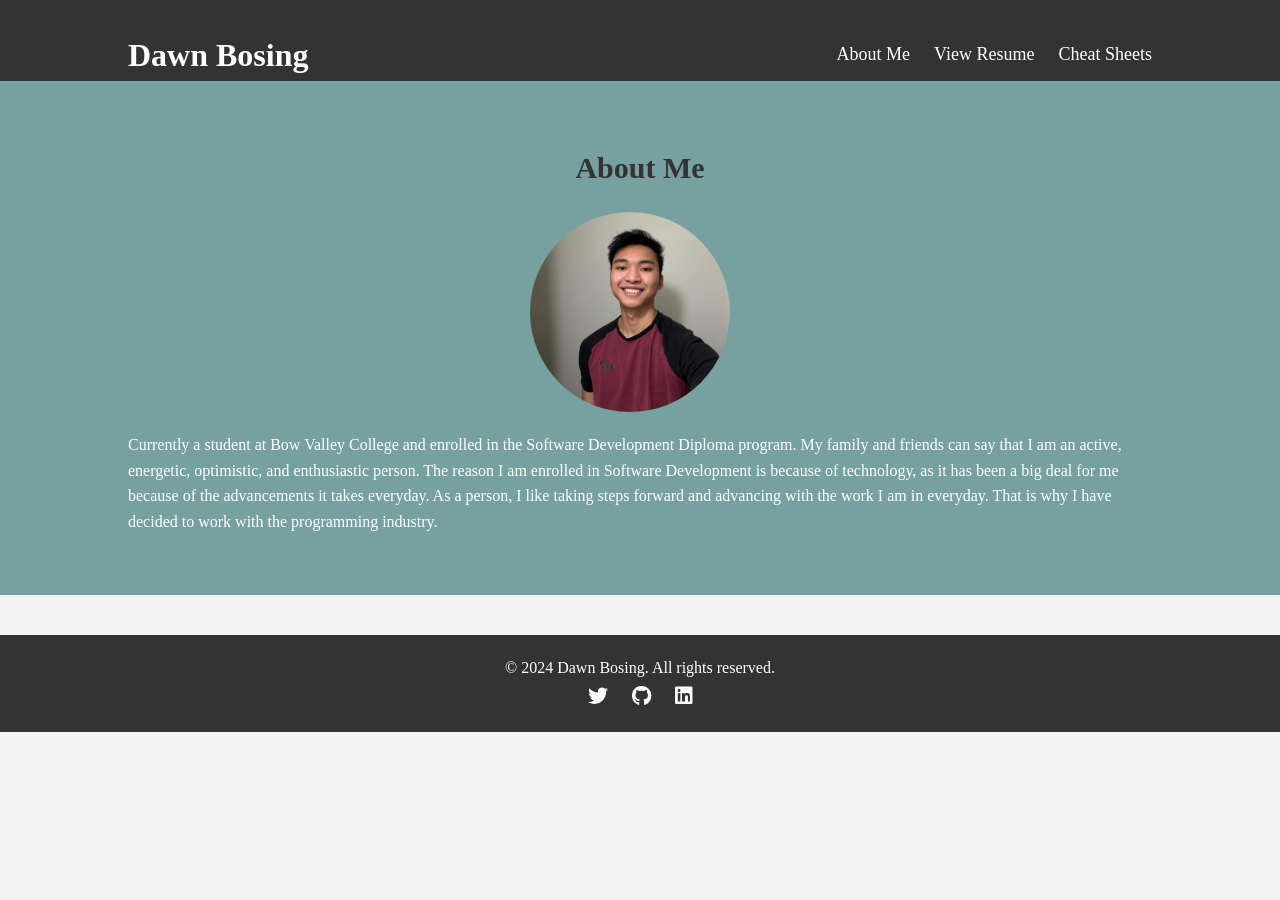
==== Software Development Portfolio/index.html @ 7deaed23 "Add files via upload" ====
<!DOCTYPE html>
<html lang="en">
<head>
    <meta charset="UTF-8">
    <meta name="viewport" content="width=device-width, initial-scale=1.0">
    <title>Dawn Bosing - Portfolio</title>
    <link rel="stylesheet" href="https://cdnjs.cloudflare.com/ajax/libs/font-awesome/6.0.0-beta3/css/all.min.css">
    <link rel="stylesheet" href="css/styles.css">
</head>
<body>
    <header>
        <div class="container">
            <h1>Dawn Bosing</h1>
            <nav>
                <ul>
                    <li><a href="#about" onclick="showSection('about')">About Me</a></li>
                    <li><a href="#resume" onclick="showSection('resume')">View Resume</a></li>
                    <li><a href="#cheat-sheets" onclick="showSection('cheat-sheets')">Cheat Sheets</a></li>
                </ul>
            </nav>
        </div>
    </header>

    <main>
        <section id="about" class="section">
            <div class="container">
                <h2>About Me</h2>
                <div class="about-content">
                    <img src="images/profile.jpg" alt="Profile Picture">
                    <p>Currently a student at Bow Valley College and enrolled in the Software Development Diploma program. My family and friends can say that I am an active, energetic, optimistic, and enthusiastic person. The reason I am enrolled in Software Development is because of technology, as it has been a big deal for me because of the advancements it takes everyday. As a person, I like taking steps forward and advancing with the work I am in everyday. That is why I have decided to work with the programming industry.
                    </p>
                </div>
            </div>
        </section>

        <section id="resume" class="section" style="display: none;">
            <div class="container">
                <h2>Resume</h2>
                <img src="images/resume.jpeg"></img>
            </div>
        </section>

        <section id="cheat-sheets" class="section" style="display: none;">
            <div class="container">
                <h2>Cheat Sheets</h2>
                <div class="cheat-sheet">
                    <h3>HTML Cheat Sheet</h3>
                    <ul>
                        <li><code>&lt;!DOCTYPE html&gt;</code>: Defines the document type</li>
                        <li><code>&lt;html&gt;</code>: Root element</li>
                        <li><code>&lt;head&gt;</code>: Contains meta-information about the document</li>
                        <li><code>&lt;title&gt;</code>: Document title</li>
                        <li><code>&lt;body&gt;</code>: Document body</li>
                        <li><code>&lt;h1&gt; to &lt;h6&gt;</code>: Header tags</li>
                        <li><code>&lt;p&gt;</code>: Paragraph</li>
                        <li><code>&lt;a&gt;</code>: Anchor/link</li>
                        <li><code>&lt;img&gt;</code>: Image</li>
                        <li><code>&lt;ul&gt;</code>: Unordered list</li>
                        <li><code>&lt;ol&gt;</code>: Ordered list</li>
                        <li><code>&lt;li&gt;</code>: List item</li>
                    </ul>
                </div>
                <div class="cheat-sheet">
                    <h3>CSS Cheat Sheet</h3>
                    <ul>
                        <li><code>color</code>: Sets the color of text</li>
                        <li><code>background-color</code>: Sets the background color</li>
                        <li><code>font-size</code>: Sets the font size</li>
                        <li><code>margin</code>: Sets the margin area</li>
                        <li><code>padding</code>: Sets the padding area</li>
                        <li><code>border</code>: Sets the border</li>
                        <li><code>display</code>: Specifies the display behavior</li>
                        <li><code>position</code>: Specifies the positioning method</li>
                        <li><code>flex</code>: Applies flexbox layout</li>
                        <li><code>grid</code>: Applies grid layout</li>
                    </ul>
                </div>
                <div class="cheat-sheet">
                    <h3>JavaScript Cheat Sheet</h3>
                    <ul>
                        <li><code>let</code>, <code>const</code>, <code>var</code>: Variable declarations</li>
                        <li><code>function</code>: Defines a function</li>
                        <li><code>if</code>, <code>else</code>: Conditional statements</li>
                        <li><code>for</code>, <code>while</code>: Loops</li>
                        <li><code>document.getElementById</code>: Selects an element by ID</li>
                        <li><code>document.querySelector</code>: Selects the first element that matches a CSS selector</li>
                        <li><code>addEventListener</code>: Attaches an event handler</li>
                        <li><code>innerHTML</code>: Sets or gets the HTML content of an element</li>
                        <li><code>console.log</code>: Outputs a message to the web console</li>
                    </ul>
                </div>
            </div>
        </section>
    </main>

    <footer>
        <div class="container">
            <p>&copy; 2024 Dawn Bosing. All rights reserved.</p>
            <div class="social">
                <a href="https://twitter.com/yourprofile" target="_blank"><i class="fab fa-twitter"></i></a>
                <a href="https://github.com/yourprofile" target="_blank"><i class="fab fa-github"></i></a>
                <a href="https://linkedin.com/in/yourprofile" target="_blank"><i class="fab fa-linkedin"></i></a>
            </div>
        </div>
    </footer>

    <script src="js/script.js"></script>
</body>
</html>
---- Software Development Portfolio/css/styles.css ----
/* Basic Reset */
* {
    margin: 0;
    padding: 0;
    box-sizing: border-box;
}

body {
    font-family: Georgia, 'Times New Roman', Times, serif;
    line-height: 1.6;
    margin: 0;
    padding: 0;
    background: #f4f4f4;
    color: #333;
}

.container {
    width: 80%;
    margin: auto;
    overflow: hidden;
}

/* Header */
header {
    background: #333;
    color: #fff;
    padding-top: 30px;
    min-height: 70px;
    border-bottom: #77a0a0 3px solid;
    font-family: Georgia, 'Times New Roman', Times, serif;

}

header h1 {
    float: left;
}

header nav {
    float: right;
    margin-top: 10px;
}

header nav ul {
    list-style: none;
}

header nav ul li {
    display: inline;
    margin-left: 20px;
}

header nav ul li a {
    text-decoration: none;
    color: #fff;
    font-size: 18px;
}

/* Sections */
section {
    padding: 20px 0;
}

section h2 {
    color: #333;
    margin-bottom: 20px;
    font-size: 30px;
    text-align: center;
    font-family: Georgia, 'Times New Roman', Times, serif;
}

/* About Section */
#about {
    background: #77a0a0;
    color: #fff;
    padding: 60px 0;
}

#about .about-content {
    display: flex;
    align-items: center;
    justify-content: space-around;
    flex-wrap: wrap;
}

#about img {
    border-radius: 50%;
    width: 200px;
    height: 200px;
    margin-right: 20px;
    margin-bottom: 20px;
}

/* Buttons */
.btn {
    display: inline-block;
    padding: 10px 20px;
    font-size: 16px;
    color: #fff;
    background: #333;
    text-decoration: none;
    border-radius: 5px;
    transition: background 0.3s;
}

.btn:hover {
    background: #555;
}

/* Footer */
footer {
    background: #333;
    color: #fff;
    text-align: center;
    padding: 20px 0;
    margin-top: 40px;
}

footer .social a {
    color: #fff;
    margin: 0 10px;
    font-size: 20px;
    text-decoration: none;
}

footer .social a:hover {
    color: #77a0a0;
}
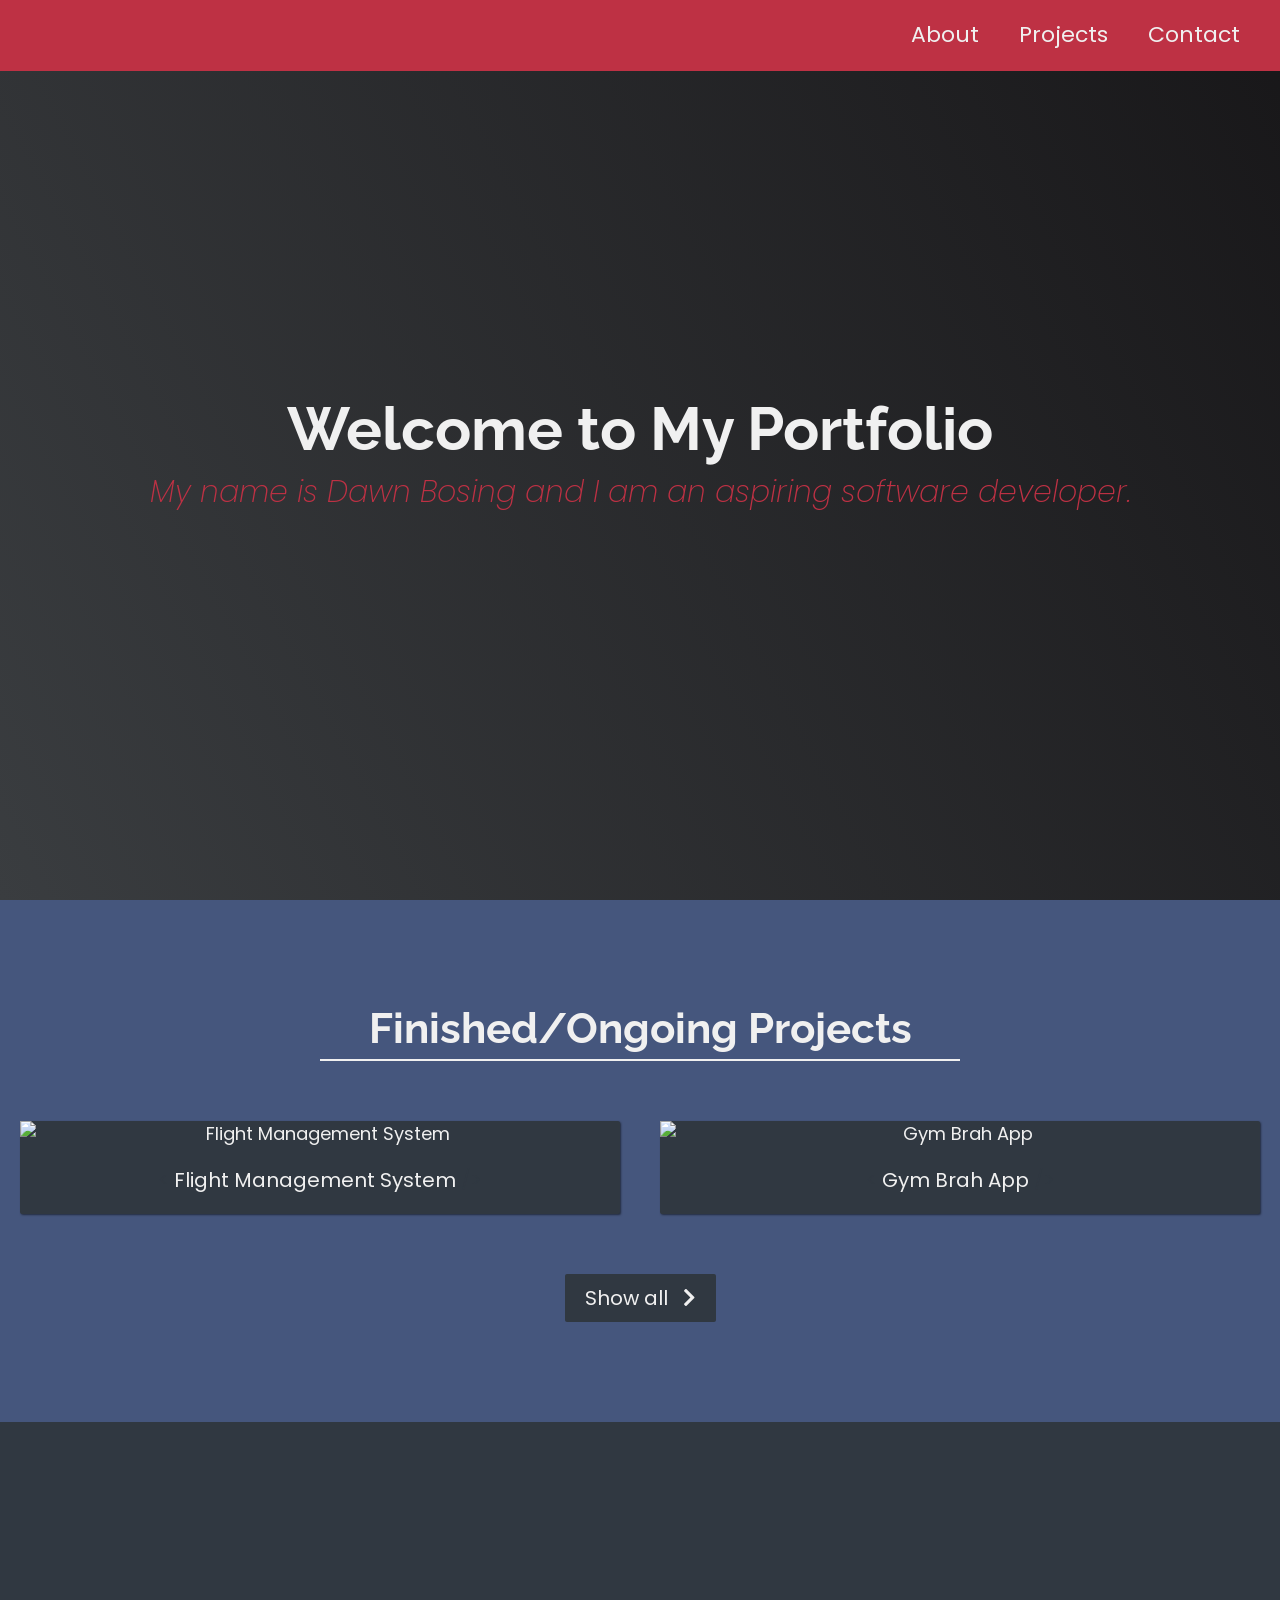
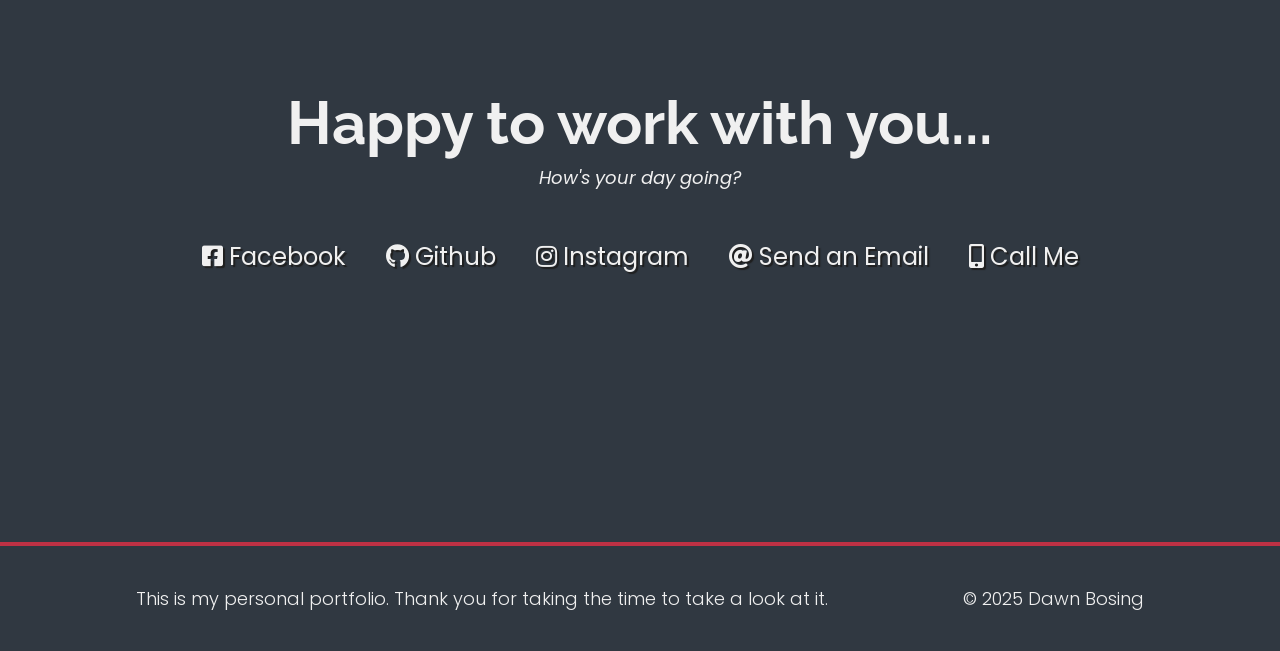
==== commit e0553bd5: "updated portfolio" ====
--- a/Software Development Portfolio/index.html
+++ b/Software Development Portfolio/index.html
@@ -1,109 +1,102 @@
 <!DOCTYPE html>
 <html lang="en">
-<head>
-    <meta charset="UTF-8">
-    <meta name="viewport" content="width=device-width, initial-scale=1.0">
-    <title>Dawn Bosing - Portfolio</title>
-    <link rel="stylesheet" href="https://cdnjs.cloudflare.com/ajax/libs/font-awesome/6.0.0-beta3/css/all.min.css">
-    <link rel="stylesheet" href="css/styles.css">
-</head>
-<body>
-    <header>
-        <div class="container">
-            <h1>Dawn Bosing</h1>
-            <nav>
-                <ul>
-                    <li><a href="#about" onclick="showSection('about')">About Me</a></li>
-                    <li><a href="#resume" onclick="showSection('resume')">View Resume</a></li>
-                    <li><a href="#cheat-sheets" onclick="showSection('cheat-sheets')">Cheat Sheets</a></li>
-                </ul>
-            </nav>
-        </div>
-    </header>
-
-    <main>
-        <section id="about" class="section">
-            <div class="container">
-                <h2>About Me</h2>
-                <div class="about-content">
-                    <img src="images/profile.jpg" alt="Profile Picture">
-                    <p>Currently a student at Bow Valley College and enrolled in the Software Development Diploma program. My family and friends can say that I am an active, energetic, optimistic, and enthusiastic person. The reason I am enrolled in Software Development is because of technology, as it has been a big deal for me because of the advancements it takes everyday. As a person, I like taking steps forward and advancing with the work I am in everyday. That is why I have decided to work with the programming industry.
+    <head>
+        <meta charset="UTF-8">
+        <meta name="viewport" content="width=device-width, initial-scale=1.0">
+        <title>Software Development Portfolio</title>
+        <link rel="stylesheet" href="./css/styles.css">
+        <link rel="stylesheet" href="https://use.fontawesome.com/releases/v5.8.2/css/all.css" integrity="sha384-oS3vJWv+0UjzBfQzYUhtDYW+Pj2yciDJxpsK1OYPAYjqT085Qq/1cq5FLXAZQ7Ay" crossorigin="anonymous">
+        <link href="https://fonts.googleapis.com/css?family=Poppins:200i,300,400&amp;display=swap" rel="stylesheet">
+        <link href="https://fonts.googleapis.com/css?family=Raleway:700&amp;display=swap" rel="stylesheet">
+    </head>
+    <body>
+        <!-- Navbar -->
+        <nav id="navbar" class="nav">
+            <ul class="nav-list">
+                <li>
+                    <a href="#welcome-section">About</a>
+                </li>
+                <li>
+                    <a href="#projects">Projects</a>
+                </li>
+                <li>
+                    <a href="#contact">Contact</a>
+                </li>
+            </ul>
+        </nav>
+        <!-- Welcome Section -->
+        <section id="welcome-section" class="welcome-section">
+            <h1>Welcome to My Portfolio</h1>
+            <p>My name is Dawn Bosing and I am an aspiring software developer.</p>
+        </section>
+        <!-- Projects Section -->
+        <section id="projects" class="projects-section">
+            <h2 class="projects-section-header">Finished/Ongoing Projects</h2>
+            <div class="projects-grid">
+                <a href="https://github.com/dbosing/Flight-Management-System" target="_blank" class="project project-tile">
+                    <img class="project-image" src="" alt="Flight Management System">
+                    <p class="project-title">
+                        <span class="code"><</span>
+                         Flight Management System 
+                        <span class="code">/></span>
                     </p>
-                </div>
+                </a>
+                <a href="https://github.com/dbosing/Gym-Brah-App" target="_blank" class="project project-tile">
+                    <img class="project-image" src="" alt="Gym Brah App">
+                    <p class="project-title">
+                        <span class="code"><</span>
+                         Gym Brah App 
+                        <span class="code">/></span>
+                    </p>
+                </a>
+            </div>
+            <a href="https://github.com/dbosing" class="btn btn-show-all" target="_blank">
+                Show all
+                <i class="fas fa-chevron-right"></i>
+            </a>
+        </section>
+        <!-- Contact Section -->
+        <section id="contact" class="contact-section">
+            <div class="contact-section-header">
+                <h2>Happy to work with you...</h2>
+                <p>How's your day going?</p>
+            </div>
+            <div class="contact-links">
+                <a href="https://www.facebook.com/bosingdawn" target="_blank" class="btn contact-details">
+                    <i class="fab fa-facebook-square">
+                    </i>
+                    Facebook
+                </a>
+                <a id="profile-link" href="https://github.com/dbosing" target="_blank" class="btn contact-details">
+                    <i class="fab fa-github">
+                    </i>
+                    Github
+                </a>
+                <a href="https://www.instagram.com/bsngd_/" target="_blank" class="btn contact-details">
+                    <i class="fab fa-instagram">
+                    </i>
+                    Instagram
+                </a>
+                <a href="mailto:example@example.com" class="btn contact-details">
+                    <i class="fas fa-at">
+                    </i>
+                    Send an Email
+                </a>
+                <a href="tel:555-555-5555" class="btn contact-details">
+                    <i class="fas fa-mobile-alt">
+                    </i>
+                    Call Me
+                </a>
             </div>
         </section>
-
-        <section id="resume" class="section" style="display: none;">
-            <div class="container">
-                <h2>Resume</h2>
-                <img src="images/resume.jpeg"></img>
-            </div>
-        </section>
-
-        <section id="cheat-sheets" class="section" style="display: none;">
-            <div class="container">
-                <h2>Cheat Sheets</h2>
-                <div class="cheat-sheet">
-                    <h3>HTML Cheat Sheet</h3>
-                    <ul>
-                        <li><code>&lt;!DOCTYPE html&gt;</code>: Defines the document type</li>
-                        <li><code>&lt;html&gt;</code>: Root element</li>
-                        <li><code>&lt;head&gt;</code>: Contains meta-information about the document</li>
-                        <li><code>&lt;title&gt;</code>: Document title</li>
-                        <li><code>&lt;body&gt;</code>: Document body</li>
-                        <li><code>&lt;h1&gt; to &lt;h6&gt;</code>: Header tags</li>
-                        <li><code>&lt;p&gt;</code>: Paragraph</li>
-                        <li><code>&lt;a&gt;</code>: Anchor/link</li>
-                        <li><code>&lt;img&gt;</code>: Image</li>
-                        <li><code>&lt;ul&gt;</code>: Unordered list</li>
-                        <li><code>&lt;ol&gt;</code>: Ordered list</li>
-                        <li><code>&lt;li&gt;</code>: List item</li>
-                    </ul>
-                </div>
-                <div class="cheat-sheet">
-                    <h3>CSS Cheat Sheet</h3>
-                    <ul>
-                        <li><code>color</code>: Sets the color of text</li>
-                        <li><code>background-color</code>: Sets the background color</li>
-                        <li><code>font-size</code>: Sets the font size</li>
-                        <li><code>margin</code>: Sets the margin area</li>
-                        <li><code>padding</code>: Sets the padding area</li>
-                        <li><code>border</code>: Sets the border</li>
-                        <li><code>display</code>: Specifies the display behavior</li>
-                        <li><code>position</code>: Specifies the positioning method</li>
-                        <li><code>flex</code>: Applies flexbox layout</li>
-                        <li><code>grid</code>: Applies grid layout</li>
-                    </ul>
-                </div>
-                <div class="cheat-sheet">
-                    <h3>JavaScript Cheat Sheet</h3>
-                    <ul>
-                        <li><code>let</code>, <code>const</code>, <code>var</code>: Variable declarations</li>
-                        <li><code>function</code>: Defines a function</li>
-                        <li><code>if</code>, <code>else</code>: Conditional statements</li>
-                        <li><code>for</code>, <code>while</code>: Loops</li>
-                        <li><code>document.getElementById</code>: Selects an element by ID</li>
-                        <li><code>document.querySelector</code>: Selects the first element that matches a CSS selector</li>
-                        <li><code>addEventListener</code>: Attaches an event handler</li>
-                        <li><code>innerHTML</code>: Sets or gets the HTML content of an element</li>
-                        <li><code>console.log</code>: Outputs a message to the web console</li>
-                    </ul>
-                </div>
-            </div>
-        </section>
-    </main>
-
-    <footer>
-        <div class="container">
-            <p>&copy; 2024 Dawn Bosing. All rights reserved.</p>
-            <div class="social">
-                <a href="https://twitter.com/yourprofile" target="_blank"><i class="fab fa-twitter"></i></a>
-                <a href="https://github.com/yourprofile" target="_blank"><i class="fab fa-github"></i></a>
-                <a href="https://linkedin.com/in/yourprofile" target="_blank"><i class="fab fa-linkedin"></i></a>
-            </div>
-        </div>
-    </footer>
-
-    <script src="js/script.js"></script>
-</body>
+        <!-- Footer -->
+         <footer>
+            <p>
+                This is my personal portfolio. Thank you for taking the time to take a look at it.
+            </p>
+            <p>
+                &copy; 2025 Dawn Bosing
+            </p>
+         </footer>
+    </body>
 </html>
--- a/Software Development Portfolio/css/styles.css
+++ b/Software Development Portfolio/css/styles.css
@@ -1,127 +1,308 @@
-/* Basic Reset */
+/* Custom properties/variables */
+:root {
+    --main-white: #f0f0f0;
+    --main-red: #be3144;
+    --main-blue: #45567d;
+    --main-gray: #303841;
+}
+
+/* Base reset */
 * {
     margin: 0;
     padding: 0;
+}
+
+/* box-sizing and font sizing */
+*, *::before, *::after {
+    box-sizing: inherit;
+}
+
+html {
     box-sizing: border-box;
-}
-
+    font-size: 62.5%;
+    scroll-behavior: smooth;
+}
+
+/* 1200px / 16px = 75em */
+@media (max-width: 75em) {
+    html {
+      font-size: 60%;
+    }
+  }
+  
+  /* 980px / 16px = 61.25em */
+  @media (max-width: 61.25em) {
+    html {
+      font-size: 58%;
+    }
+  }
+  
+  /* 460px / 16px = 28.75em */
+  @media (max-width: 28.75em) {
+    html {
+      font-size: 55%;
+    }
+  }
+  
+
+/* Base styles */
 body {
-    font-family: Georgia, 'Times New Roman', Times, serif;
-    line-height: 1.6;
-    margin: 0;
-    padding: 0;
-    background: #f4f4f4;
-    color: #333;
-}
-
-.container {
-    width: 80%;
-    margin: auto;
-    overflow: hidden;
-}
-
-/* Header */
-header {
-    background: #333;
-    color: #fff;
-    padding-top: 30px;
-    min-height: 70px;
-    border-bottom: #77a0a0 3px solid;
-    font-family: Georgia, 'Times New Roman', Times, serif;
-
-}
-
-header h1 {
-    float: left;
-}
-
-header nav {
-    float: right;
-    margin-top: 10px;
-}
-
-header nav ul {
+    font-family: 'Poppins', sans-serif;
+    font-size: 1.8rem;
+    font-weight: 400;
+    line-height: 1.4;
+    color: var(--main-white);
+}
+
+h1, h2 {
+    font-family: 'Raleway', sans-serif;
+    font-weight: 700;
+    text-align: center;
+}
+
+h1 {
+    font-size: 6rem;
+}
+
+h2 {
+    font-size: 4.2rem;
+}
+
+ul {
     list-style: none;
 }
 
-header nav ul li {
-    display: inline;
-    margin-left: 20px;
-}
-
-header nav ul li a {
+a {
     text-decoration: none;
-    color: #fff;
-    font-size: 18px;
-}
-
-/* Sections */
-section {
-    padding: 20px 0;
-}
-
-section h2 {
-    color: #333;
-    margin-bottom: 20px;
-    font-size: 30px;
+    color: var(--main-white)
+}
+
+img {
+    display: block;
+    width: 100%;
+}
+
+/* nav */
+.nav {
+    display: flex;
+    justify-content: flex-end;
+    position: fixed;
+    top: 0;
+    left: 0;
+    width: 100%;
+    background: var(--main-red);
+    box-shadow: 0 2px 0 rgba(0, 0, 0, 0,4);
+    z-index: 10;
+}
+
+.nav-list {
+    display: flex;
+    margin-right: 2rem;
+}
+
+@media (max-width: 28.75em) {
+    .nav {
+        justify-content: center;
+    }
+    .nav-list {
+        margin: 0 1rem;
+    }
+}
+
+.nav-list a {
+    display: block;
+    font-size: 2.2rem;
+    padding: 2rem;
+}
+
+.nav-list a:hover {
+    background: var(--main-blue);
+}
+
+/* Welcom section */
+.welcome-section {
+    display: flex;
+    flex-direction: column;
+    justify-content: center;
+    align-items: center;
+    width: 100%;
+    height: 100vh;
+    background-color: #000;
+    background-image: linear-gradient(62deg, #3a3d40 0%, #181719 100%);
+}
+
+.welcome-section > p {
+    font-size: 3rem;
+    font-weight: 200;
+    font-style: italic;
+    color: var(--main-red);
+}
+
+@media (max-width: 50.25em) {
+    .welcome-section > p {
+        font-size: 2.5rem;
+        text-align: center;
+    }
+}
+
+/* Projects section */
+.projects-section {
     text-align: center;
-    font-family: Georgia, 'Times New Roman', Times, serif;
-}
-
-/* About Section */
-#about {
-    background: #77a0a0;
-    color: #fff;
-    padding: 60px 0;
-}
-
-#about .about-content {
-    display: flex;
-    align-items: center;
-    justify-content: space-around;
-    flex-wrap: wrap;
-}
-
-#about img {
-    border-radius: 50%;
-    width: 200px;
-    height: 200px;
-    margin-right: 20px;
-    margin-bottom: 20px;
-}
-
-/* Buttons */
+    padding: 10rem 2rem;
+    background: var(--main-blue);
+}
+
+.projects-section-header {
+    max-width: 640px;
+    margin: 0 auto 6rem auto;
+    border-bottom: 0.2rem solid var(--main-white);
+}
+
+@media (max-width: 28.75em) {
+    .projects-section-header {
+        font-size: 4rem;
+    }
+}
+
+/* "Automagic" image grid using no media queries */
+.projects-grid {
+    display: grid;
+    grid-template-columns: repeat(auto-fit, minmax(320px, 1fr));
+    grid-gap: 4rem;
+    width: 100%;
+    max-width: 1280px;
+    margin: 0 auto;
+    margin-bottom: 6rem;
+}
+
+@media (max-width: 30.625em) {
+    .projects-section {
+        padding: 6rem 1rem;
+    }
+    .projects-grid {
+        grid-template-columns: 1fr;
+    }
+}
+
+.project {
+    background: var(--main-gray);
+    box-shadow: 1px 1px 2px rgba(0, 0, 0, 0.5);
+    border-radius: 2px
+}
+
+.code {
+    color: var(--main-gray);
+    transition: color 0.3s ease-out;
+}
+
+.project:hover .code {
+    color: #ff7f50;
+}
+
+.project-image {
+    height: calc(100% - 6.8rem);
+    width: 100%;
+    object-fit: cover;;
+}
+
+.project-title {
+    font-size: 2rem;
+    padding: 2rem 0.5rem;
+}
+
 .btn {
     display: inline-block;
-    padding: 10px 20px;
-    font-size: 16px;
-    color: #fff;
-    background: #333;
-    text-decoration: none;
-    border-radius: 5px;
-    transition: background 0.3s;
-}
-
-.btn:hover {
-    background: #555;
+    padding: 1rem 2rem;
+    border-radius: 2px;
+}
+
+.btn-show-all {
+    font-size: 2rem;
+    background: var(--main-gray);
+    transition: background 0.3s ease-out;
+}
+
+.btn-show-all:hover {
+    background: var(--main-red);
+}
+
+.btn-show-all:hover > i {
+    transform: translateX(2px);
+}
+
+.btn-show-all > i {
+    margin-left: 10px;
+    transform: translateX(0);
+    transition: transform 0.3s ease-out;
+}
+
+/* Contact section */
+.contact-section {
+    display: flex;
+    flex-direction: column;
+    justify-content: center;
+    align-items: center;
+    text-align: center;
+    width: 100%;
+    height: 80vh;
+    padding: 0 2rem;
+    background: var(--main-gray);
+}
+
+.contact-section-header > h2 {
+    font-size: 6rem;
+}
+
+@media (max-width: 28.75em) {
+    .contact-section-header > h2 {
+        font-size: 4rem;
+    }
+}
+
+.contact-section-header > p {
+    font-style: italic;
+}
+
+.contact-links {
+    display: flex;
+    justify-content: center;
+    width: 100%;
+    max-width: 980px;
+    margin-top: 4rem;
+    flex-wrap: wrap;
+}
+
+.contact-details {
+    font-size: 2.4rem;
+    text-shadow: 2px 2px 1px #1f1f1f;
+    transition: transform 0.3s ease-out;
+}
+
+.contact-details:hover {
+    transform: translateY(8px);
 }
 
 /* Footer */
 footer {
-    background: #333;
-    color: #fff;
-    text-align: center;
-    padding: 20px 0;
-    margin-top: 40px;
-}
-
-footer .social a {
-    color: #fff;
-    margin: 0 10px;
-    font-size: 20px;
-    text-decoration: none;
-}
-
-footer .social a:hover {
-    color: #77a0a0;
-}
+    font-weight: 300;
+    display: flex;
+    justify-content: space-evenly;
+    padding: 2rem;
+    background: var(--main-gray);
+    border-top: 4px solid var(--main-red);
+}
+
+footer > p {
+    margin: 2rem;
+}
+
+footer i {
+    vertical-align: middle;
+}
+
+@media (max-width: 28.75em) {
+    footer {
+        flex-direction: column;
+        text-align: center;
+    }
+}
